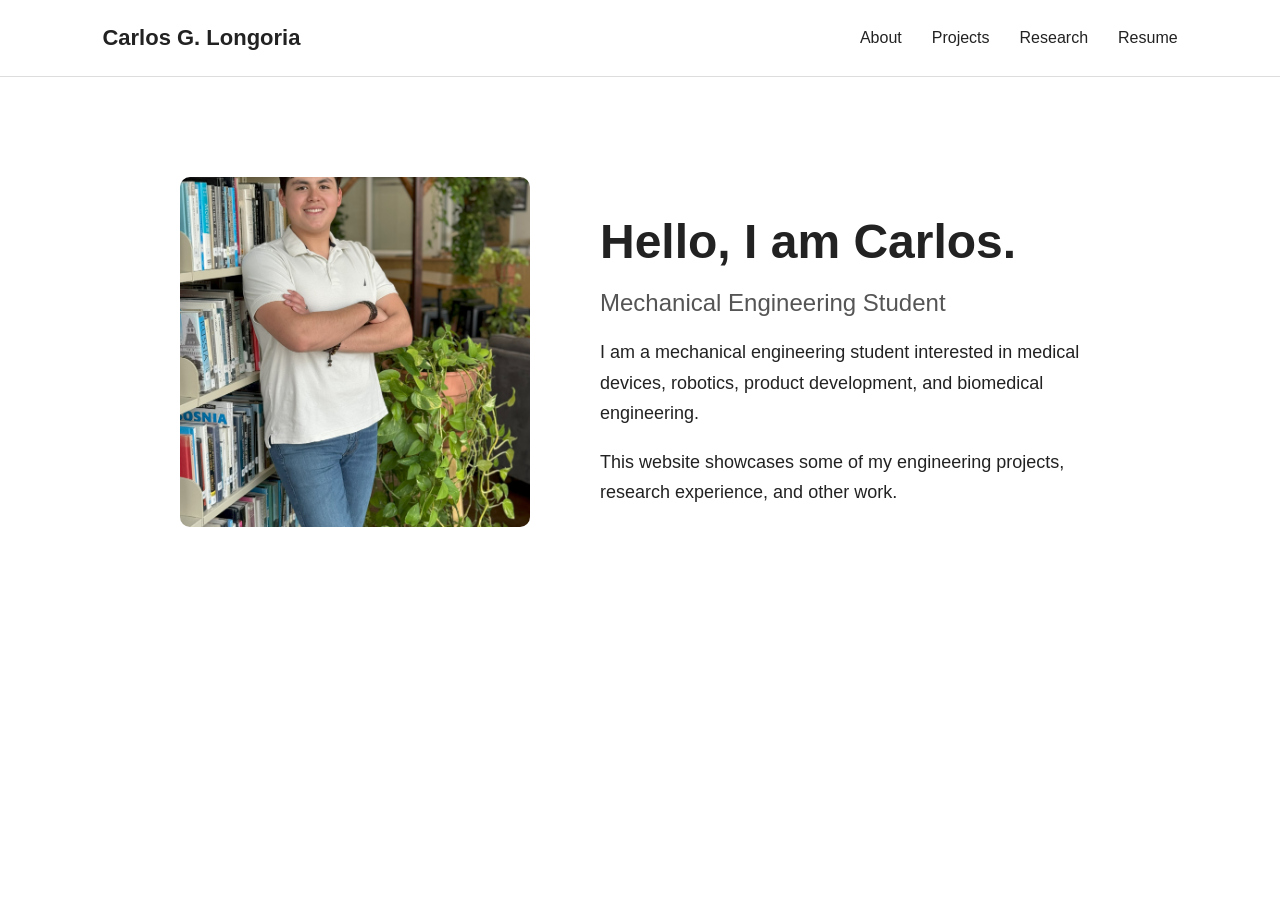
==== index.html @ aa41cf17 "troubleshooting" ====
<!DOCTYPE html>

<html lang="en">

<head>
    <meta charset="UTF-8">
    <meta name="viewport" content="width=device-width, initial-scale=1.0">

    <title>Carlos G. Longoria | About</title>

    <link rel="stylesheet" href="styles.css">
</head>

<body>

    <!-- Navigation bar -->
    <nav>
        <div class="nav-name">
            Carlos G. Longoria
        </div>

        <div class="nav-links">
            <a href="index.html">About</a>
            <a href="projects.html">Projects</a>
            <a href="research.html">Research</a>
            <a href="resume.html">Resume</a>
        </div>
    </nav>


    <!-- Main introduction -->
    <main class="home">

        <div class="profile-image">
            <img src="images/formalPicture.jpg" alt="Photo of Your Name">
        </div>

        <div class="bio">

            <h1>Hello, I am Carlos.</h1>

            <h2>Mechanical Engineering Student</h2>

            <p>
                I am a mechanical engineering student interested in
                medical devices, robotics, product development, and
                biomedical engineering.
            </p>

            <p>
                This website showcases some of my engineering projects,
                research experience, and other work.
            </p>

        </div>

    </main>

</body>

</html>
---- styles.css ----
/* --------------------
   GENERAL PAGE STYLING
-------------------- */

* {
    box-sizing: border-box;
}

body {
    margin: 0;
    font-family: Arial, Helvetica, sans-serif;
    color: #222;
    background-color: #ffffff;
}


/* --------------------
   NAVIGATION BAR
-------------------- */

nav {
    display: flex;
    justify-content: space-between;
    align-items: center;

    padding: 25px 8%;

    border-bottom: 1px solid #dddddd;
}

.nav-name {
    font-size: 22px;
    font-weight: bold;
}

.nav-links {
    display: flex;
    gap: 30px;
}

.nav-links a {
    text-decoration: none;
    color: #222;
    font-size: 16px;
}

.nav-links a:hover {
    text-decoration: underline;
}


/* --------------------
   HOMEPAGE
-------------------- */

.home {
    display: flex;
    align-items: center;
    justify-content: center;

    gap: 70px;

    max-width: 1100px;

    margin: 100px auto;
    padding: 0 30px;
}

.profile-image img {
    width: 350px;
    height: 350px;

    object-fit: cover;

    border-radius: 10px;
}

.bio {
    max-width: 500px;
}

.bio h1 {
    font-size: 48px;
    margin-bottom: 10px;
}

.bio h2 {
    font-size: 24px;
    font-weight: normal;
    color: #555;
}

.bio p {
    font-size: 18px;
    line-height: 1.7;
}


/* --------------------
   MOBILE DEVICES
-------------------- */

@media (max-width: 750px) {

    .home {
        flex-direction: column;
        margin-top: 50px;
    }

    .profile-image img {
        width: 280px;
        height: 280px;
    }

    nav {
        flex-direction: column;
        gap: 20px;
    }

}

/* --------------------
   GENERAL SUBPAGES
-------------------- */

.page {
    max-width: 1100px;
    margin: 80px auto;
    padding: 0 30px;
}

.page h1 {
    font-size: 44px;
}

.page-intro {
    max-width: 700px;

    font-size: 18px;
    line-height: 1.7;

    margin-bottom: 50px;
}


/* --------------------
   PROJECT CARDS
-------------------- */

.projects-grid {
    display: grid;

    grid-template-columns: repeat(2, 1fr);

    gap: 30px;
}

.project-card {
    border: 1px solid #dddddd;
    border-radius: 10px;

    padding: 30px;
}

.project-card h2 {
    margin-top: 0;
}

.project-card p {
    line-height: 1.6;
}

.project-card a {
    text-decoration: none;
    font-weight: bold;
}


@media (max-width: 750px) {

    .projects-grid {
        grid-template-columns: 1fr;
    }

}

/* --------------------
   RESEARCH PAGE
-------------------- */

.experience {
    margin-bottom: 60px;
}

.experience h2 {
    margin-bottom: 5px;
}

.experience h3 {
    margin-top: 0;
    color: #666;
    font-weight: normal;
}

.experience p {
    max-width: 800px;
    line-height: 1.7;
}

/* --------------------
   RESUME PAGE
-------------------- */

.resume-button {
    display: inline-block;

    margin-top: 20px;
    padding: 14px 24px;

    border: 1px solid #222;
    border-radius: 5px;

    color: #222;
    text-decoration: none;

    font-weight: bold;
}

.resume-button:hover {
    background-color: #222;
    color: white;
}

/* --------------------
   PROJECTS SUBPAGES
-------------------- */

.project-image {
    width: 100%;
    height: 250px;

    object-fit: cover;

    border-radius: 6px;

    margin-bottom: 20px;
}
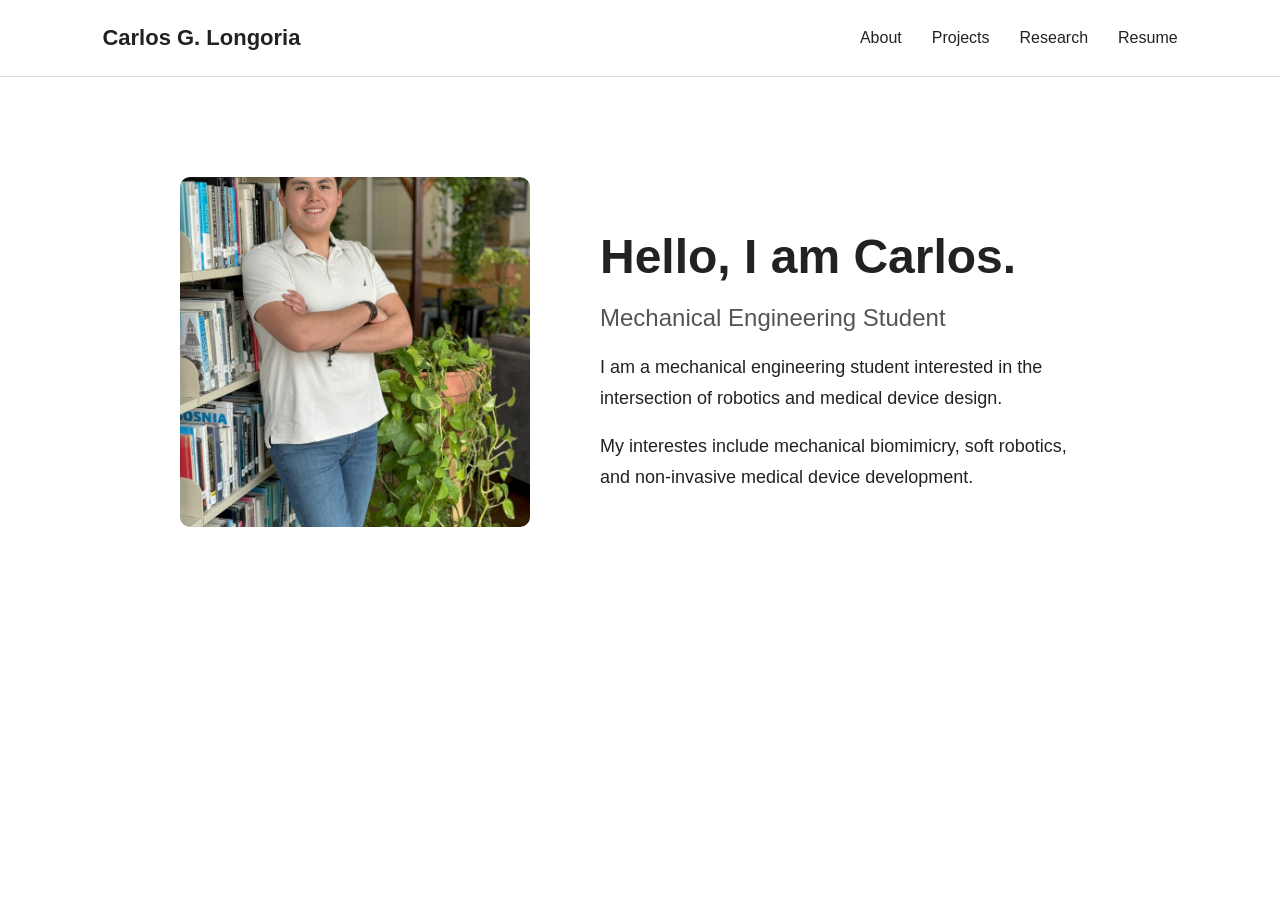
==== commit 81fa47dd: "Personalizing Pages" ====
--- a/index.html
+++ b/index.html
@@ -42,14 +42,13 @@
             <h2>Mechanical Engineering Student</h2>
 
             <p>
-                I am a mechanical engineering student interested in
-                medical devices, robotics, product development, and
-                biomedical engineering.
+                I am a mechanical engineering student interested in the
+                intersection of robotics and medical device design.
             </p>
 
             <p>
-                This website showcases some of my engineering projects,
-                research experience, and other work.
+                My interestes include mechanical biomimicry, soft robotics,
+                and non-invasive medical device development.
             </p>
 
         </div>
--- a/styles.css
+++ b/styles.css
@@ -245,3 +245,242 @@
 
     margin-bottom: 20px;
 }
+
+/* --------------------
+   PROJECT GRID
+-------------------- */
+
+.projects-grid {
+    display: grid;
+
+    grid-template-columns: repeat(3, 1fr);
+
+    gap: 30px;
+
+    margin-top: 40px;
+}
+
+
+/* Entire clickable project card */
+
+.project-card {
+    display: block;
+
+    border: 1px solid #dddddd;
+    border-radius: 10px;
+
+    overflow: hidden;
+
+    text-decoration: none;
+    color: #222;
+
+    background-color: white;
+
+    transition: transform 0.2s ease,
+                box-shadow 0.2s ease;
+}
+
+
+/* Small movement when mouse hovers over card */
+
+.project-card:hover {
+    transform: translateY(-5px);
+
+    box-shadow: 0 8px 20px rgba(0, 0, 0, 0.10);
+}
+
+
+/* Thumbnail image */
+
+.project-thumbnail {
+    width: 100%;
+    height: 220px;
+
+    object-fit: cover;
+
+    display: block;
+}
+
+
+/* Text area underneath image */
+
+.project-card-content {
+    padding: 25px;
+}
+
+
+.project-card-content h2 {
+    margin-top: 0;
+    margin-bottom: 12px;
+}
+
+
+.project-card-content p {
+    line-height: 1.6;
+    color: #555;
+}
+
+
+.project-link {
+    display: inline-block;
+
+    margin-top: 10px;
+
+    font-weight: bold;
+}
+
+
+/* Mobile layout */
+
+@media (max-width: 900px) {
+
+    .projects-grid {
+        grid-template-columns: repeat(2, 1fr);
+    }
+
+}
+
+
+@media (max-width: 650px) {
+
+    .projects-grid {
+        grid-template-columns: 1fr;
+    }
+
+}
+
+/* --------------------
+   PROJECT CASE STUDIES
+-------------------- */
+
+.case-study {
+    max-width: 950px;
+
+    margin: 80px auto;
+
+    padding: 0 30px 100px;
+}
+
+
+/* Header */
+
+.case-study-header {
+    margin-bottom: 50px;
+}
+
+.project-category {
+    font-size: 15px;
+    text-transform: uppercase;
+
+    letter-spacing: 1.5px;
+
+    color: #777;
+
+    margin-bottom: 10px;
+}
+
+.case-study-header h1 {
+    font-size: 52px;
+
+    margin-top: 0;
+    margin-bottom: 20px;
+}
+
+.project-summary {
+    max-width: 750px;
+
+    font-size: 21px;
+    line-height: 1.6;
+
+    color: #555;
+}
+
+
+/* Large opening image */
+
+.case-study-hero {
+    width: 100%;
+
+    max-height: 550px;
+
+    object-fit: cover;
+
+    border-radius: 10px;
+
+    margin-bottom: 60px;
+}
+
+
+/* Individual sections */
+
+.case-study-section {
+    margin-bottom: 70px;
+}
+
+.case-study-section h2 {
+    font-size: 30px;
+
+    margin-bottom: 20px;
+}
+
+.case-study-section p,
+.case-study-section li {
+    font-size: 18px;
+    line-height: 1.8;
+}
+
+.case-study-section ul {
+    padding-left: 25px;
+}
+
+
+/* Two-image layout */
+
+.case-study-images {
+    display: grid;
+
+    grid-template-columns: repeat(2, 1fr);
+
+    gap: 20px;
+
+    margin-top: 30px;
+}
+
+.case-study-images img {
+    width: 100%;
+
+    height: 300px;
+
+    object-fit: cover;
+
+    border-radius: 8px;
+}
+
+
+/* Back button */
+
+.back-to-projects {
+    display: inline-block;
+
+    margin-top: 20px;
+
+    text-decoration: none;
+    color: #222;
+
+    font-weight: bold;
+}
+
+
+/* Mobile */
+
+@media (max-width: 700px) {
+
+    .case-study-header h1 {
+        font-size: 40px;
+    }
+
+    .case-study-images {
+        grid-template-columns: 1fr;
+    }
+
+}
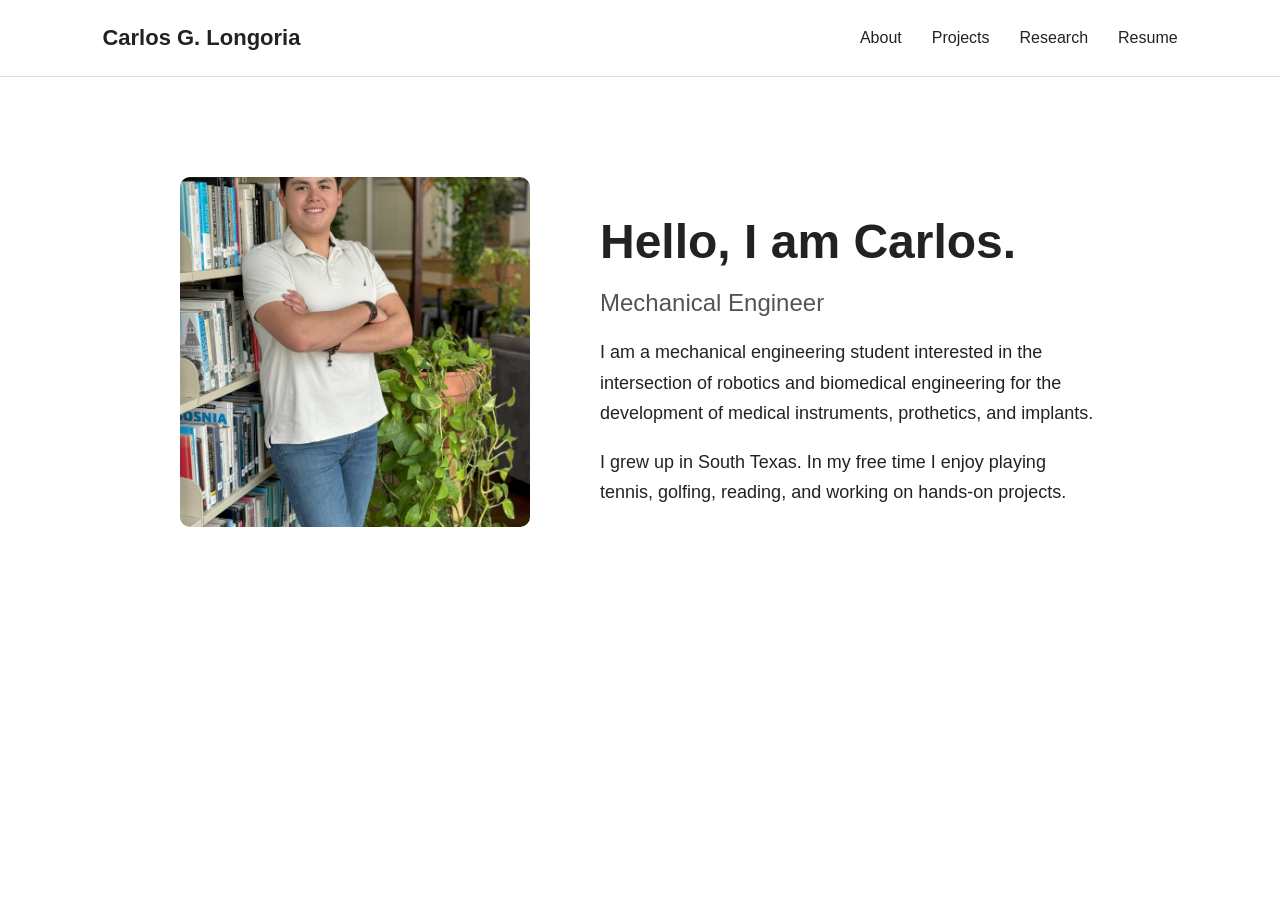
==== commit cef60c4a: "About Page Modifications" ====
--- a/index.html
+++ b/index.html
@@ -39,16 +39,17 @@
 
             <h1>Hello, I am Carlos.</h1>
 
-            <h2>Mechanical Engineering Student</h2>
+            <h2>Mechanical Engineer</h2>
 
             <p>
                 I am a mechanical engineering student interested in the
-                intersection of robotics and medical device design.
+                intersection of robotics and biomedical engineering for the
+                development of medical instruments, prothetics, and implants.
             </p>
 
             <p>
-                My interestes include mechanical biomimicry, soft robotics,
-                and non-invasive medical device development.
+                I grew up in South Texas. In my free time I enjoy playing tennis,
+                golfing, reading, and working on hands-on projects.
             </p>
 
         </div>
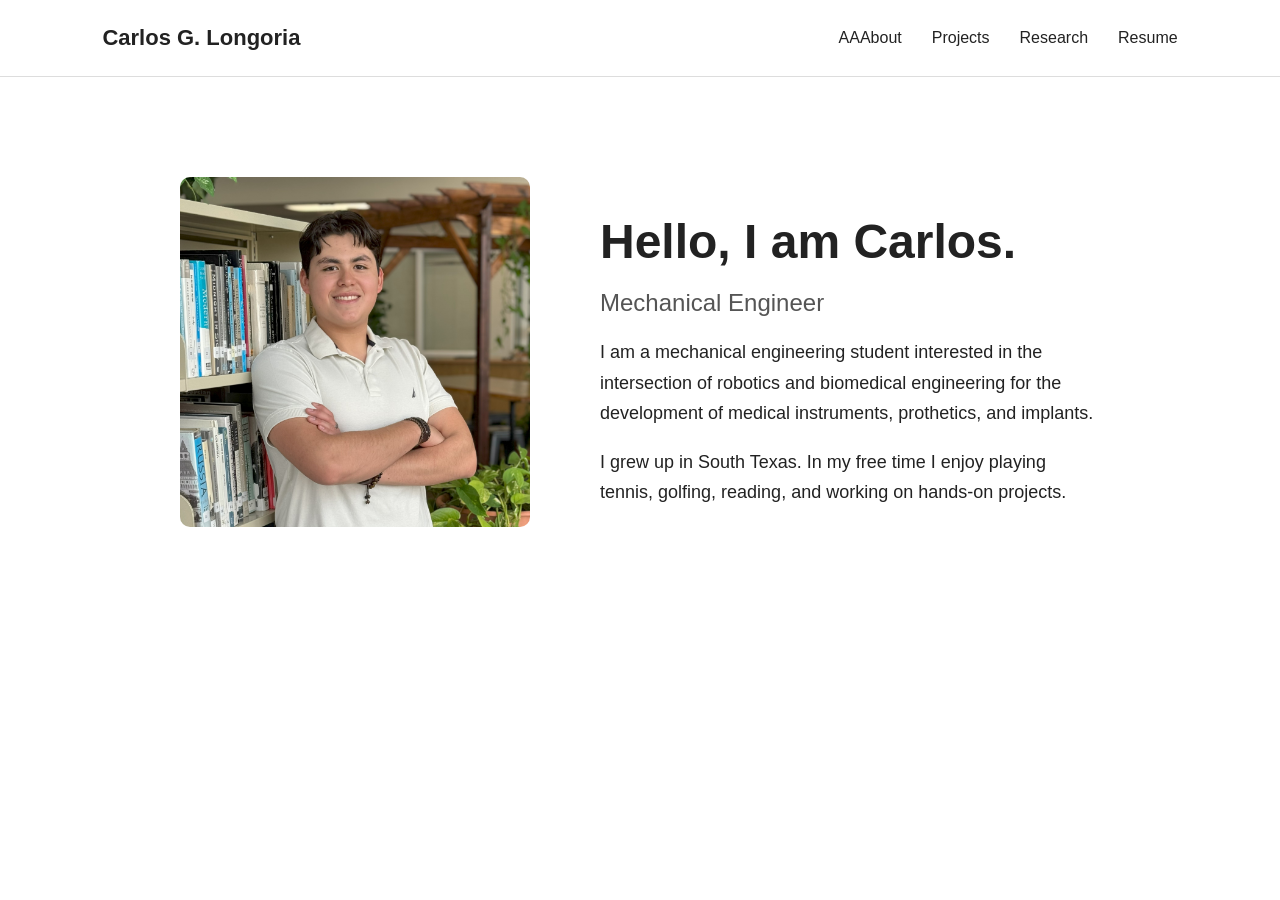
==== commit 79e0f05c: "Troubleshooting about page" ====
--- a/index.html
+++ b/index.html
@@ -20,7 +20,7 @@
         </div>
 
         <div class="nav-links">
-            <a href="index.html">About</a>
+            <a href="index.html">AAAbout</a>
             <a href="projects.html">Projects</a>
             <a href="research.html">Research</a>
             <a href="resume.html">Resume</a>
@@ -32,7 +32,7 @@
     <main class="home">
 
         <div class="profile-image">
-            <img src="images/formalPicture.jpg" alt="Photo of Your Name">
+            <img src="images/formalPicture.jpg">
         </div>
 
         <div class="bio">
--- a/styles.css
+++ b/styles.css
@@ -1,6 +1,6 @@
-/* --------------------
+/* =========================================================
    GENERAL PAGE STYLING
--------------------- */
+========================================================= */
 
 * {
     box-sizing: border-box;
@@ -14,17 +14,15 @@
 }
 
 
-/* --------------------
+/* =========================================================
    NAVIGATION BAR
--------------------- */
+========================================================= */
 
 nav {
     display: flex;
     justify-content: space-between;
     align-items: center;
-
     padding: 25px 8%;
-
     border-bottom: 1px solid #dddddd;
 }
 
@@ -39,9 +37,9 @@
 }
 
 .nav-links a {
-    text-decoration: none;
-    color: #222;
     font-size: 16px;
+    color: #222;
+    text-decoration: none;
 }
 
 .nav-links a:hover {
@@ -49,19 +47,16 @@
 }
 
 
-/* --------------------
+/* =========================================================
    HOMEPAGE
--------------------- */
+========================================================= */
 
 .home {
     display: flex;
     align-items: center;
     justify-content: center;
-
     gap: 70px;
-
     max-width: 1100px;
-
     margin: 100px auto;
     padding: 0 30px;
 }
@@ -69,9 +64,7 @@
 .profile-image img {
     width: 350px;
     height: 350px;
-
-    object-fit: cover;
-
+    object-fit: cover;
     border-radius: 10px;
 }
 
@@ -96,32 +89,9 @@
 }
 
 
-/* --------------------
-   MOBILE DEVICES
--------------------- */
-
-@media (max-width: 750px) {
-
-    .home {
-        flex-direction: column;
-        margin-top: 50px;
-    }
-
-    .profile-image img {
-        width: 280px;
-        height: 280px;
-    }
-
-    nav {
-        flex-direction: column;
-        gap: 20px;
-    }
-
-}
-
-/* --------------------
+/* =========================================================
    GENERAL SUBPAGES
--------------------- */
+========================================================= */
 
 .page {
     max-width: 1100px;
@@ -135,31 +105,40 @@
 
 .page-intro {
     max-width: 700px;
-
+    margin-bottom: 50px;
     font-size: 18px;
     line-height: 1.7;
-
-    margin-bottom: 50px;
-}
-
-
-/* --------------------
-   PROJECT CARDS
--------------------- */
+}
+
+
+/* =========================================================
+   PROJECTS PAGE
+========================================================= */
 
 .projects-grid {
     display: grid;
-
-    grid-template-columns: repeat(2, 1fr);
-
+    grid-template-columns: repeat(3, 1fr);
     gap: 30px;
+    margin-top: 40px;
 }
 
 .project-card {
+    display: block;
+    padding: 30px;
+    overflow: hidden;
     border: 1px solid #dddddd;
     border-radius: 10px;
-
-    padding: 30px;
+    color: #222;
+    text-decoration: none;
+    background-color: white;
+    transition:
+        transform 0.2s ease,
+        box-shadow 0.2s ease;
+}
+
+.project-card:hover {
+    transform: translateY(-5px);
+    box-shadow: 0 8px 20px rgba(0, 0, 0, 0.10);
 }
 
 .project-card h2 {
@@ -171,22 +150,41 @@
 }
 
 .project-card a {
-    text-decoration: none;
-    font-weight: bold;
-}
-
-
-@media (max-width: 750px) {
-
-    .projects-grid {
-        grid-template-columns: 1fr;
-    }
-
-}
-
-/* --------------------
+    font-weight: bold;
+    text-decoration: none;
+}
+
+.project-thumbnail {
+    display: block;
+    width: 100%;
+    height: 220px;
+    object-fit: cover;
+}
+
+.project-card-content {
+    padding: 25px;
+}
+
+.project-card-content h2 {
+    margin-top: 0;
+    margin-bottom: 12px;
+}
+
+.project-card-content p {
+    line-height: 1.6;
+    color: #555;
+}
+
+.project-link {
+    display: inline-block;
+    margin-top: 10px;
+    font-weight: bold;
+}
+
+
+/* =========================================================
    RESEARCH PAGE
--------------------- */
+========================================================= */
 
 .experience {
     margin-bottom: 60px;
@@ -207,22 +205,19 @@
     line-height: 1.7;
 }
 
-/* --------------------
+
+/* =========================================================
    RESUME PAGE
--------------------- */
+========================================================= */
 
 .resume-button {
     display: inline-block;
-
     margin-top: 20px;
     padding: 14px 24px;
-
     border: 1px solid #222;
     border-radius: 5px;
-
-    color: #222;
-    text-decoration: none;
-
+    color: #222;
+    text-decoration: none;
     font-weight: bold;
 }
 
@@ -231,185 +226,66 @@
     color: white;
 }
 
-/* --------------------
-   PROJECTS SUBPAGES
--------------------- */
+
+/* =========================================================
+   PROJECT SUBPAGES
+========================================================= */
 
 .project-image {
     width: 100%;
     height: 250px;
-
-    object-fit: cover;
-
+    margin-bottom: 20px;
+    object-fit: cover;
     border-radius: 6px;
-
+}
+
+
+/* =========================================================
+   PROJECT CASE STUDIES
+========================================================= */
+
+.case-study {
+    max-width: 950px;
+    margin: 80px auto;
+    padding: 0 30px 100px;
+}
+
+/* Header */
+
+.case-study-header {
+    margin-bottom: 50px;
+}
+
+.project-category {
+    margin-bottom: 10px;
+    font-size: 15px;
+    color: #777;
+    text-transform: uppercase;
+    letter-spacing: 1.5px;
+}
+
+.case-study-header h1 {
+    margin-top: 0;
     margin-bottom: 20px;
-}
-
-/* --------------------
-   PROJECT GRID
--------------------- */
-
-.projects-grid {
-    display: grid;
-
-    grid-template-columns: repeat(3, 1fr);
-
-    gap: 30px;
-
-    margin-top: 40px;
-}
-
-
-/* Entire clickable project card */
-
-.project-card {
-    display: block;
-
-    border: 1px solid #dddddd;
-    border-radius: 10px;
-
-    overflow: hidden;
-
-    text-decoration: none;
-    color: #222;
-
-    background-color: white;
-
-    transition: transform 0.2s ease,
-                box-shadow 0.2s ease;
-}
-
-
-/* Small movement when mouse hovers over card */
-
-.project-card:hover {
-    transform: translateY(-5px);
-
-    box-shadow: 0 8px 20px rgba(0, 0, 0, 0.10);
-}
-
-
-/* Thumbnail image */
-
-.project-thumbnail {
-    width: 100%;
-    height: 220px;
-
-    object-fit: cover;
-
-    display: block;
-}
-
-
-/* Text area underneath image */
-
-.project-card-content {
-    padding: 25px;
-}
-
-
-.project-card-content h2 {
-    margin-top: 0;
-    margin-bottom: 12px;
-}
-
-
-.project-card-content p {
+    font-size: 52px;
+}
+
+.project-summary {
+    max-width: 750px;
+    font-size: 21px;
     line-height: 1.6;
     color: #555;
 }
 
-
-.project-link {
-    display: inline-block;
-
-    margin-top: 10px;
-
-    font-weight: bold;
-}
-
-
-/* Mobile layout */
-
-@media (max-width: 900px) {
-
-    .projects-grid {
-        grid-template-columns: repeat(2, 1fr);
-    }
-
-}
-
-
-@media (max-width: 650px) {
-
-    .projects-grid {
-        grid-template-columns: 1fr;
-    }
-
-}
-
-/* --------------------
-   PROJECT CASE STUDIES
--------------------- */
-
-.case-study {
-    max-width: 950px;
-
-    margin: 80px auto;
-
-    padding: 0 30px 100px;
-}
-
-
-/* Header */
-
-.case-study-header {
-    margin-bottom: 50px;
-}
-
-.project-category {
-    font-size: 15px;
-    text-transform: uppercase;
-
-    letter-spacing: 1.5px;
-
-    color: #777;
-
-    margin-bottom: 10px;
-}
-
-.case-study-header h1 {
-    font-size: 52px;
-
-    margin-top: 0;
-    margin-bottom: 20px;
-}
-
-.project-summary {
-    max-width: 750px;
-
-    font-size: 21px;
-    line-height: 1.6;
-
-    color: #555;
-}
-
-
 /* Large opening image */
 
 .case-study-hero {
     width: 100%;
-
     max-height: 550px;
-
-    object-fit: cover;
-
+    margin-bottom: 60px;
+    object-fit: cover;
     border-radius: 10px;
-
-    margin-bottom: 60px;
-}
-
+}
 
 /* Individual sections */
 
@@ -418,9 +294,8 @@
 }
 
 .case-study-section h2 {
+    margin-bottom: 20px;
     font-size: 30px;
-
-    margin-bottom: 20px;
 }
 
 .case-study-section p,
@@ -433,48 +308,61 @@
     padding-left: 25px;
 }
 
-
 /* Two-image layout */
 
 .case-study-images {
     display: grid;
-
     grid-template-columns: repeat(2, 1fr);
-
     gap: 20px;
-
     margin-top: 30px;
 }
 
 .case-study-images img {
     width: 100%;
-
     height: 300px;
-
-    object-fit: cover;
-
+    object-fit: cover;
     border-radius: 8px;
 }
-
 
 /* Back button */
 
 .back-to-projects {
     display: inline-block;
-
     margin-top: 20px;
-
-    text-decoration: none;
-    color: #222;
-
-    font-weight: bold;
-}
-
-
-/* Mobile */
+    color: #222;
+    text-decoration: none;
+    font-weight: bold;
+}
+
+
+/* =========================================================
+   RESPONSIVE DESIGN
+========================================================= */
+
+@media (max-width: 900px) {
+    .projects-grid {
+        grid-template-columns: repeat(2, 1fr);
+    }
+}
+
+@media (max-width: 750px) {
+    .home {
+        flex-direction: column;
+        margin-top: 50px;
+    }
+
+    .profile-image img {
+        width: 280px;
+        height: 280px;
+    }
+
+    nav {
+        flex-direction: column;
+        gap: 20px;
+    }
+}
 
 @media (max-width: 700px) {
-
     .case-study-header h1 {
         font-size: 40px;
     }
@@ -482,5 +370,10 @@
     .case-study-images {
         grid-template-columns: 1fr;
     }
-
-}
+}
+
+@media (max-width: 650px) {
+    .projects-grid {
+        grid-template-columns: 1fr;
+    }
+}
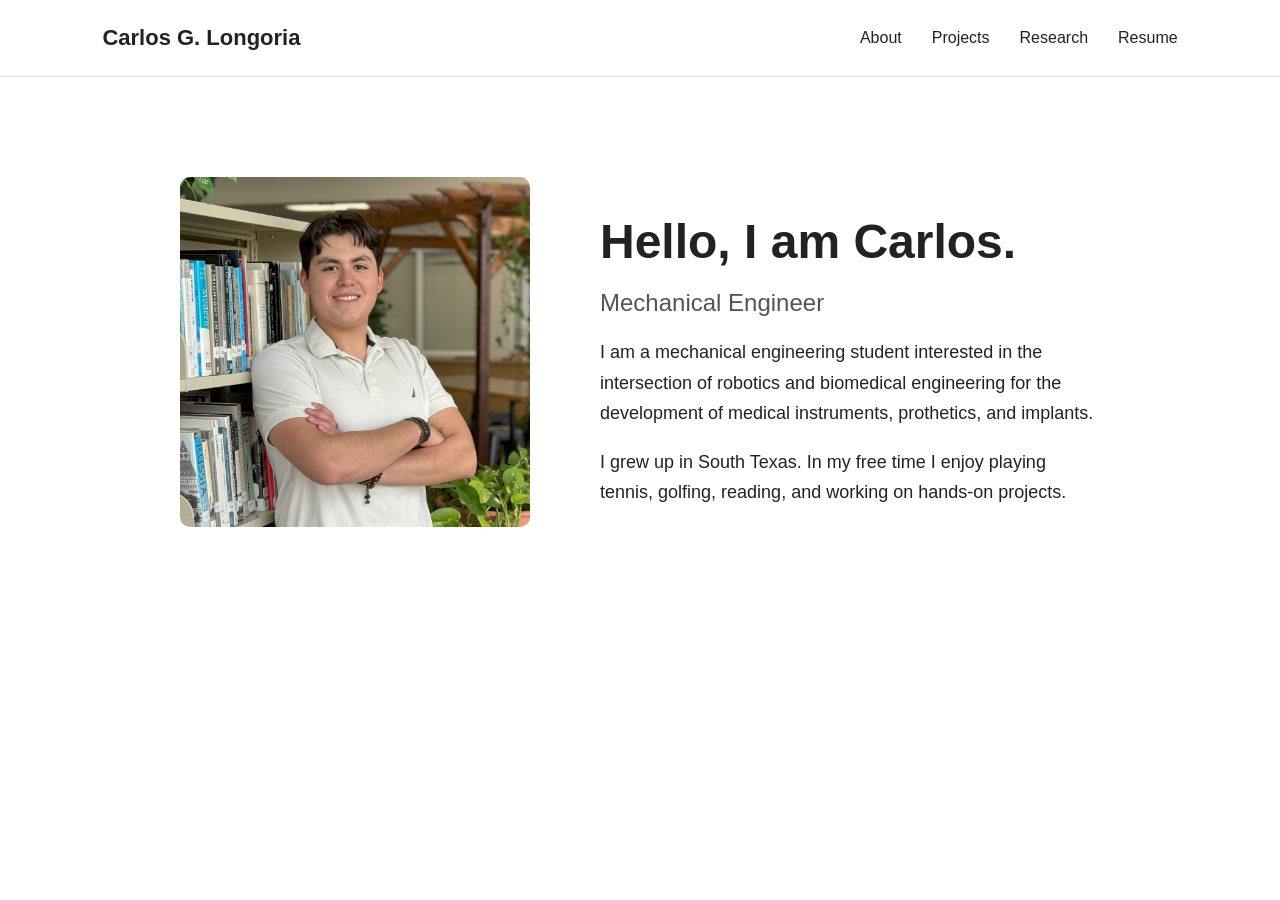
==== commit 0c398116: "Updating and Troubleshooting" ====
--- a/index.html
+++ b/index.html
@@ -6,7 +6,7 @@
     <meta charset="UTF-8">
     <meta name="viewport" content="width=device-width, initial-scale=1.0">
 
-    <title>Carlos G. Longoria | About</title>
+    <title>About Me</title>
 
     <link rel="stylesheet" href="styles.css">
 </head>
@@ -20,7 +20,7 @@
         </div>
 
         <div class="nav-links">
-            <a href="index.html">AAAbout</a>
+            <a href="index.html">About</a>
             <a href="projects.html">Projects</a>
             <a href="research.html">Research</a>
             <a href="resume.html">Resume</a>
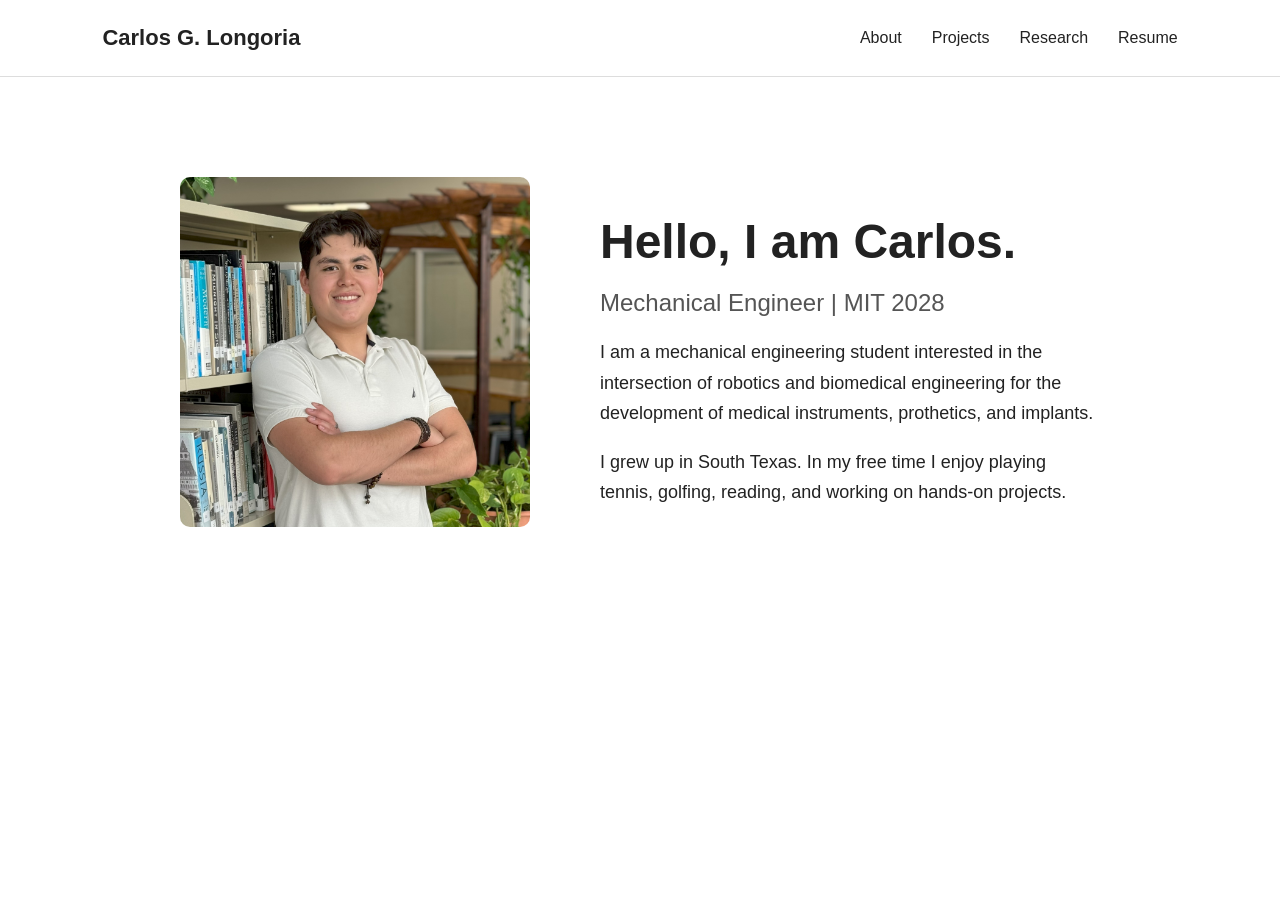
==== commit 68da19b1: "Updates" ====
--- a/index.html
+++ b/index.html
@@ -39,7 +39,7 @@
 
             <h1>Hello, I am Carlos.</h1>
 
-            <h2>Mechanical Engineer</h2>
+            <h2>Mechanical Engineer | MIT 2028</h2>
 
             <p>
                 I am a mechanical engineering student interested in the
--- a/styles.css
+++ b/styles.css
@@ -157,7 +157,7 @@
 .project-thumbnail {
     display: block;
     width: 100%;
-    height: 220px;
+    height: 300px;
     object-fit: cover;
 }
 
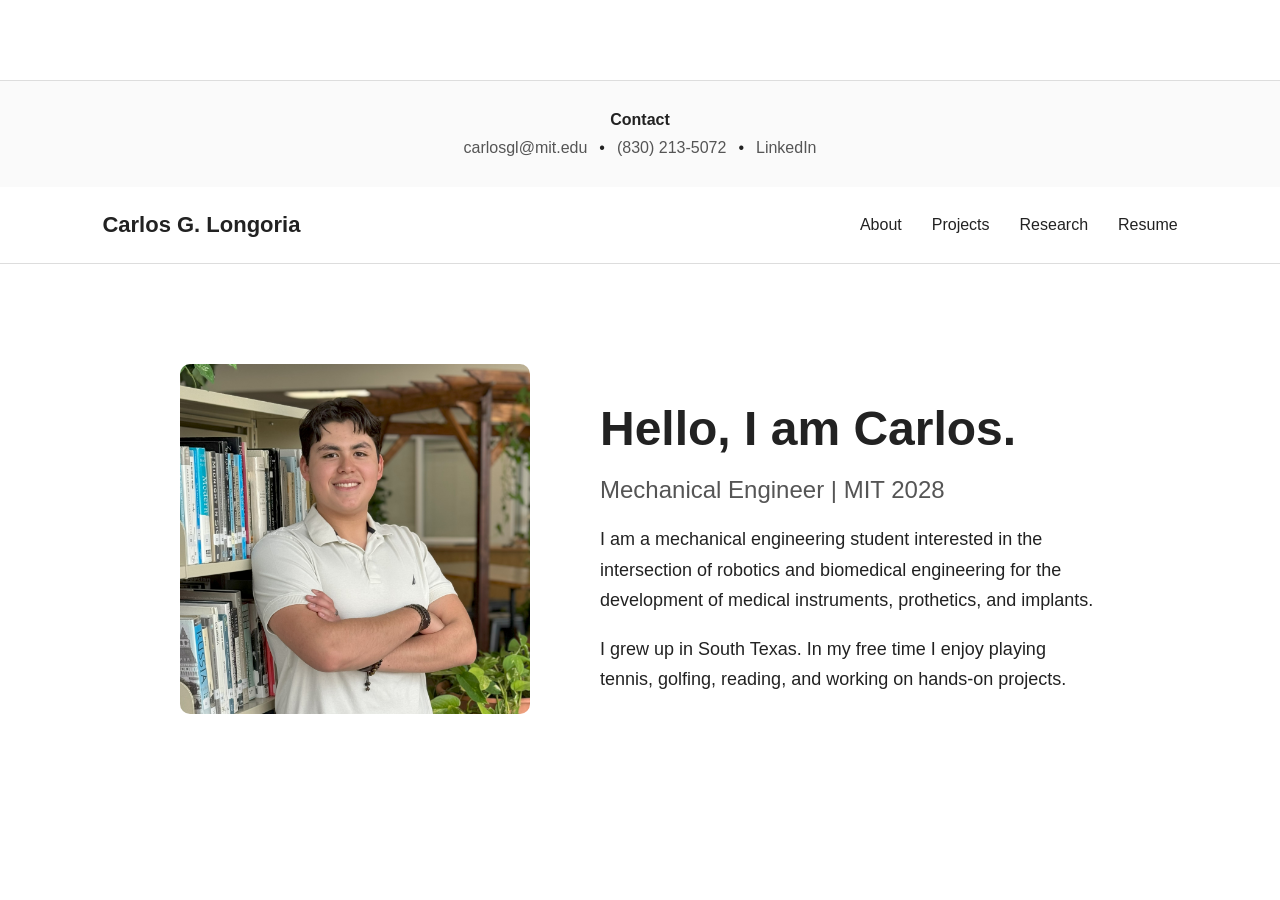
==== commit 9f491896: "Footer and Minor Edits" ====
--- a/index.html
+++ b/index.html
@@ -10,6 +10,38 @@
 
     <link rel="stylesheet" href="styles.css">
 </head>
+
+<footer class="site-footer">
+
+    <div class="footer-content">
+
+        <p class="footer-title">Contact</p>
+
+        <div class="footer-links">
+
+            <a href="mailto:your-email@mit.edu">
+                carlosgl@mit.edu
+            </a>
+
+            <span>•</span>
+
+            <a href="tel:+12345678900">
+                (830) 213-5072
+            </a>
+
+            <span>•</span>
+
+            <a href="https://www.linkedin.com/in/carlos-g-longoria/"
+               target="_blank"
+               rel="noopener noreferrer">
+                LinkedIn
+            </a>
+
+        </div>
+
+    </div>
+
+</footer>
 
 <body>
 
--- a/styles.css
+++ b/styles.css
@@ -319,7 +319,7 @@
 
 .case-study-images img {
     width: 100%;
-    height: 300px;
+    height: 400px;
     object-fit: cover;
     border-radius: 8px;
 }
@@ -334,6 +334,52 @@
     font-weight: bold;
 }
 
+/* --------------------
+   FOOTER
+-------------------- */
+
+.site-footer {
+    margin-top: 80px;
+    padding: 30px 40px;
+
+    border-top: 1px solid #dddddd;
+
+    background-color: #fafafa;
+}
+
+.footer-content {
+    max-width: 1100px;
+    margin: 0 auto;
+
+    text-align: center;
+}
+
+.footer-title {
+    margin: 0 0 10px;
+
+    font-weight: 600;
+}
+
+.footer-links {
+    display: flex;
+    justify-content: center;
+    align-items: center;
+
+    gap: 12px;
+
+    flex-wrap: wrap;
+}
+
+.footer-links a {
+    color: #555555;
+    text-decoration: none;
+
+    transition: color 0.2s ease;
+}
+
+.footer-links a:hover {
+    color: #000000;
+}
 
 /* =========================================================
    RESPONSIVE DESIGN
@@ -376,4 +422,13 @@
     .projects-grid {
         grid-template-columns: 1fr;
     }
-}
+
+    .footer-links {
+    flex-direction: column;
+    gap: 8px;
+    }
+
+    .footer-links span {
+        display: none;
+    }
+}
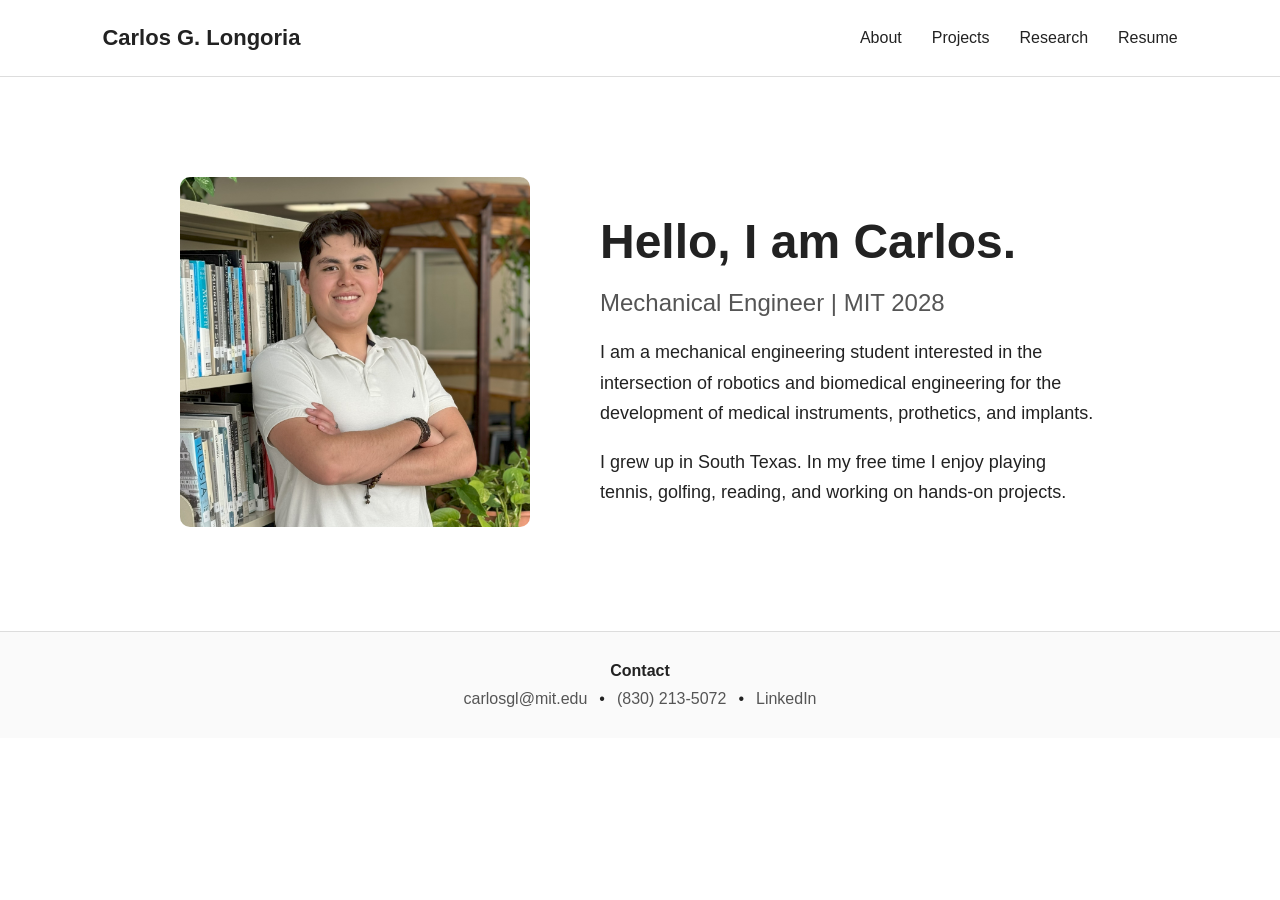
==== commit 4e9f813a: "Footer Edit" ====
--- a/index.html
+++ b/index.html
@@ -10,38 +10,6 @@
 
     <link rel="stylesheet" href="styles.css">
 </head>
-
-<footer class="site-footer">
-
-    <div class="footer-content">
-
-        <p class="footer-title">Contact</p>
-
-        <div class="footer-links">
-
-            <a href="mailto:your-email@mit.edu">
-                carlosgl@mit.edu
-            </a>
-
-            <span>•</span>
-
-            <a href="tel:+12345678900">
-                (830) 213-5072
-            </a>
-
-            <span>•</span>
-
-            <a href="https://www.linkedin.com/in/carlos-g-longoria/"
-               target="_blank"
-               rel="noopener noreferrer">
-                LinkedIn
-            </a>
-
-        </div>
-
-    </div>
-
-</footer>
 
 <body>
 
@@ -90,4 +58,36 @@
 
 </body>
 
+<footer class="site-footer">
+
+    <div class="footer-content">
+
+        <p class="footer-title">Contact</p>
+
+        <div class="footer-links">
+
+            <a href="mailto:your-email@mit.edu">
+                carlosgl@mit.edu
+            </a>
+
+            <span>•</span>
+
+            <a href="tel:+12345678900">
+                (830) 213-5072
+            </a>
+
+            <span>•</span>
+
+            <a href="https://www.linkedin.com/in/carlos-g-longoria/"
+               target="_blank"
+               rel="noopener noreferrer">
+                LinkedIn
+            </a>
+
+        </div>
+
+    </div>
+
+</footer>
+
 </html>
